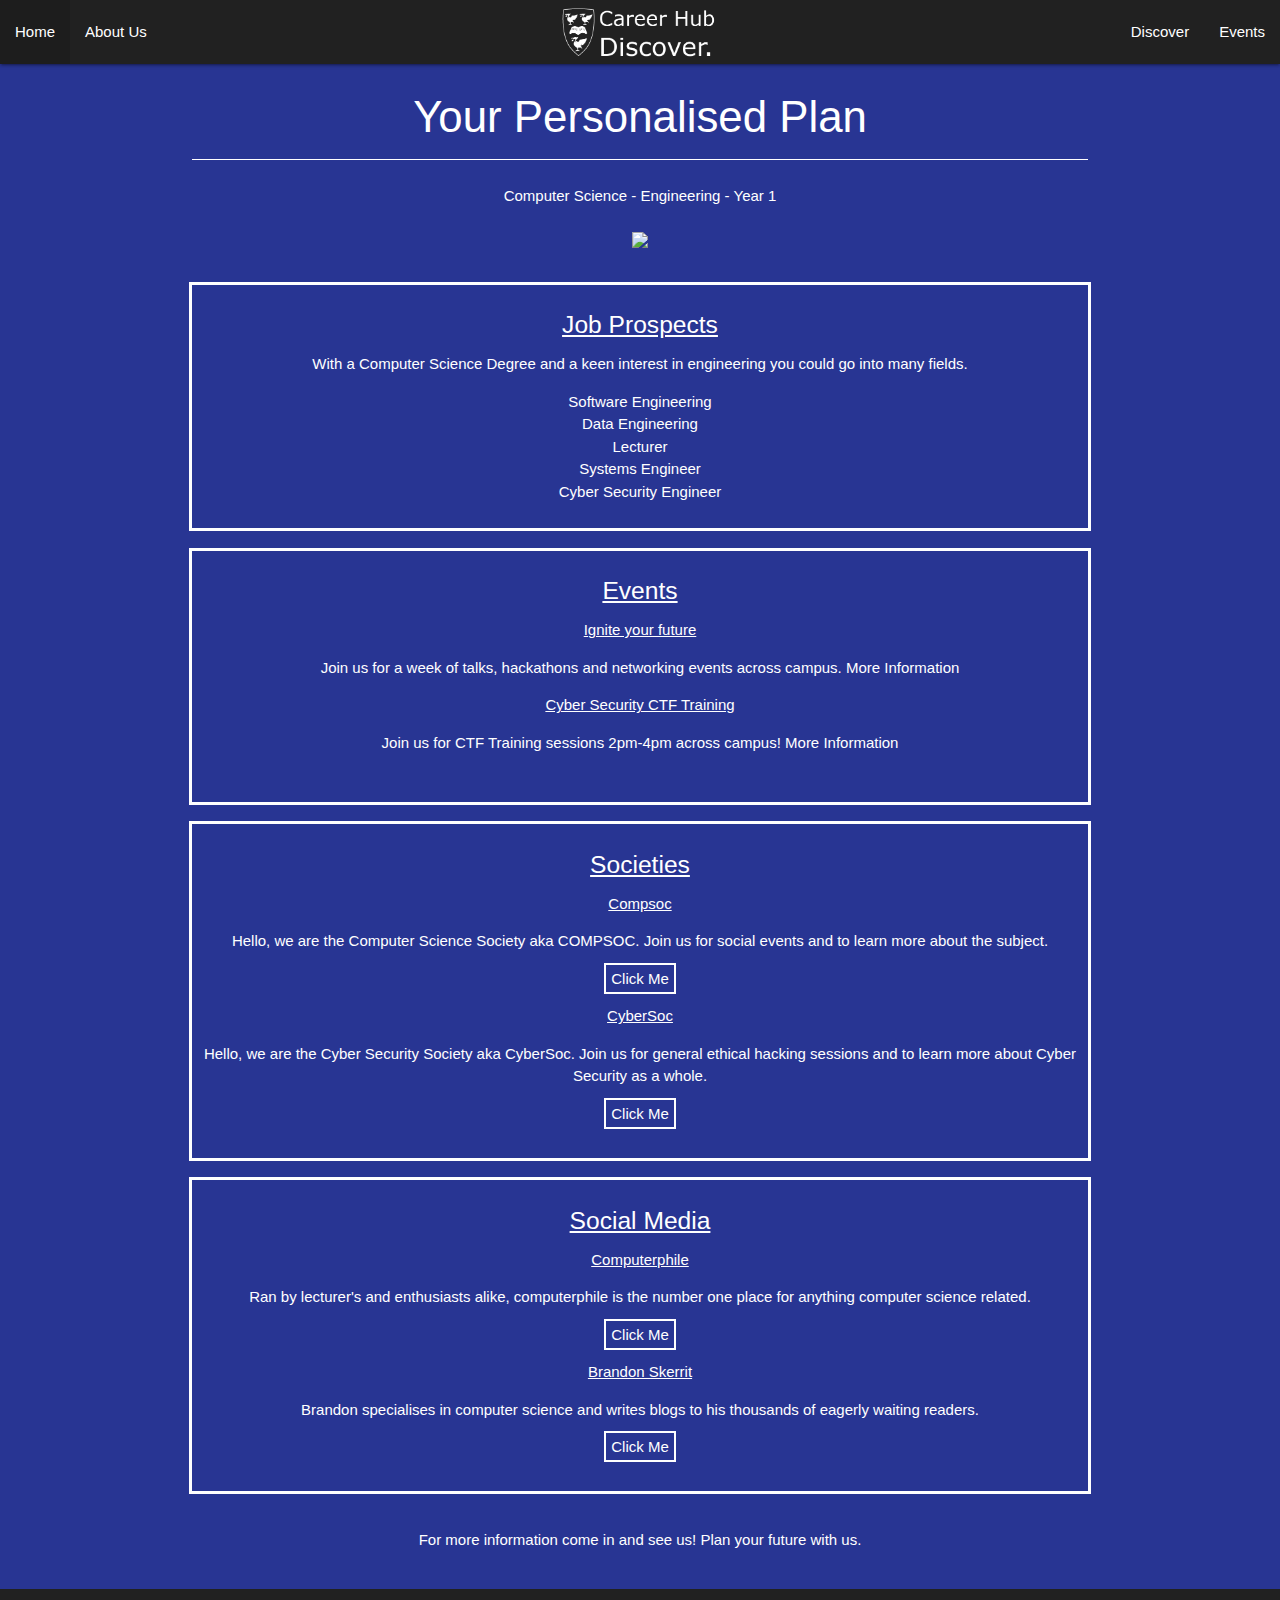
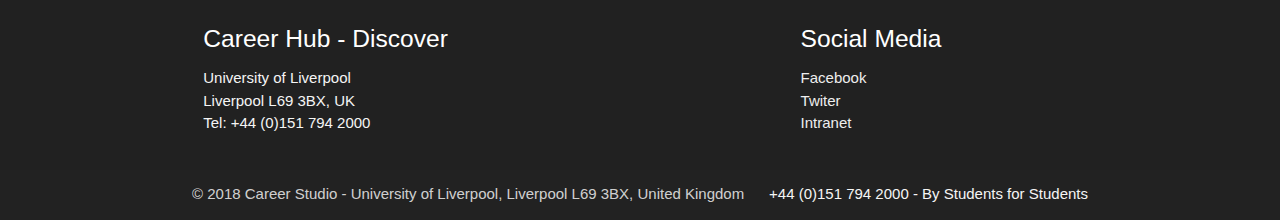
==== Output.html @ 16ace49c "First Done" ====
<!DOCTYPE html>
<html lang="en" style="scroll-behavior: smooth;">
<head>
    <meta charset="UTF-8">
    <meta name="viewport" content="width=device-width, initial-scale=1.0">
    <link rel="stylesheet" href="https://cdnjs.cloudflare.com/ajax/libs/materialize/1.0.0/css/materialize.min.css">
    <link href="https://fonts.googleapis.com/icon?family=Material+Icons" rel="stylesheet">
    <link rel="stylesheet" href="Style.css">
    <script src="https://cdnjs.cloudflare.com/ajax/libs/materialize/1.0.0/js/materialize.min.js"></script>
    <meta http-equiv="X-UA-Compatible" content="ie=edge">
    <title>Career Hub - Discover</title>
</head>
<body class="indigo darken-3">
    <nav>
        <div class="nav-wrapper grey darken-4">
            <img src="Logo.png" class="brand-logo center" style="center-align" width="170px" height="67px">             
                <ul id="nav-mobile" class="left hide-on-med-and-down">
                <li><a href="index.html">Home</a></li>
                <li><a href="https://www.liverpool.ac.uk/careers/career-studio/">About Us</a></li>
            </ul>
        
            <ul id="nav-mobile" class="right hide-on-med-and-down">
                <li><a href="#section2">Discover</a></li>
                <li><a href="https://www.liverpool.ac.uk/careers/employment-fairs-and-events/">Events</a></li>
            </ul>
        </div>
    </nav>

    <div class="container" style="center">
        <div class="center white-text"">
            <h3 class="white-text"> Your Personalised Plan </h3>
            <div class="white divider"></div> 
            <p class="white-text" style="outline: 3px solid grey darken-4; padding: 10px"> Computer Science - Engineering - Year 1 </p>
            <img src="Computer Science.jpg" width="500px" style="padding-bottom: 30px">

            <div style="outline: 3px solid white; padding: 10px">
                <h5 class="white-text"><u>Job Prospects</u></h5>
                <p class="white-text"> With a Computer Science Degree and a keen interest in engineering you could go into many fields. </p>
                <ul>
                    <li> Software Engineering </li>
                    <li> Data Engineering </li>
                    <li> Lecturer </li>
                    <li> Systems Engineer </li>
                    <li> Cyber Security Engineer </li>
                </ul>
            </div>
            <br>
            <div style="outline: 3px solid white; padding: 10px">
                <h5 class="white-text"><u>Events</u></h5>
                <p><u>Ignite your future</u></p>
                <p>
                    Join us for a week of talks, hackathons and networking events across campus. 

                    More Information

                </p>
                <p><u>Cyber Security CTF Training</u></p>
                <p>
                    Join us for CTF Training sessions 2pm-4pm across campus!

                    More Information

                </p>
                
                <br>
            </div>
            <br>
            <div style="outline: 3px solid white; padding: 10px">
                <h5 class="white-text"><u>Societies</u></h5>
                <p><u>Compsoc</u></p>
                <p>
                    Hello, we are the Computer Science Society aka COMPSOC. Join us for social events and to learn more about the subject.
                </p>                    
                <a href="https://www.liverpoolguild.org/groups/compsoc" style="text-align: center; color: white; outline: 2px solid white; padding: 5px">Click Me</a>  

                </p>
                <p><u>CyberSoc</u></p>
                <p>
                    Hello, we are the Cyber Security Society aka CyberSoc. Join us for general ethical hacking sessions and to learn more about Cyber Security as a whole.
                </p>
                <a href="https://www.liverpoolguild.org/groups/cyber-security" style="text-align: center; color: white; outline: 2px solid white; padding: 5px">Click Me</a>
                <br>
                <br>
            </div>
            <br>
            <div style="outline: 3px solid white; padding: 10px">
                <h5 class="white-text"><u>Social Media</u></h5>
                <p><u>Computerphile</u></p>
                <p>
                    Ran by lecturer's and enthusiasts alike, computerphile is the number one place for anything computer science related.
                </p>
                <a href="https://www.youtube.com/channel/UC9-y-6csu5WGm29I7JiwpnA" style="text-align: center; color: white; outline: 2px solid white; padding: 5px">Click Me</a>

                </p>
                <p><u>Brandon Skerrit</u></p>
                <p>
                    Brandon specialises in computer science and writes blogs to his thousands of eagerly waiting readers.
                </p>
                <a href="https://skerritt.blog/" style="text-align: center; color: white; outline: 2px solid white; padding: 5px">Click Me</a>
                <br>
                <br>
            </div>
            <br>
            <p> For more information come in and see us! Plan your future with us. </p>
            <br>
        </div>
    </div>

    <footer class="page-footer grey darken-4">
            <div class="container">
              <div class="row">
                <div class="col l6 s12">
                  <h5 class="white-text">Career Hub - Discover </h5>
                  <p class="grey-text text-lighten-4">University of Liverpool<br>Liverpool L69 3BX,  UK<br> Tel: +44 (0)151 794 2000</p>
                </div>
                <div class="col l4 offset-l2 s12">
                  <h5 class="white-text">Social Media</h5>
                  <ul>
                    <li><a class="grey-text text-lighten-3" href="#!">Facebook</a></li>
                    <li><a class="grey-text text-lighten-3" href="#!">Twiter</a></li>
                    <li><a class="grey-text text-lighten-3" href="#!">Intranet</a></li>
                  </ul>
                </div>
              </div>
            </div>
            <div class="footer-copyright">
              <div class="container">
              © 2018 Career Studio - University of Liverpool, Liverpool L69 3BX, United Kingdom
              <a class="grey-text text-lighten-4 right" href="#!">+44 (0)151 794 2000 - By Students for Students</a>
              </div>
            </div>
          </footer>

</body>
</html>
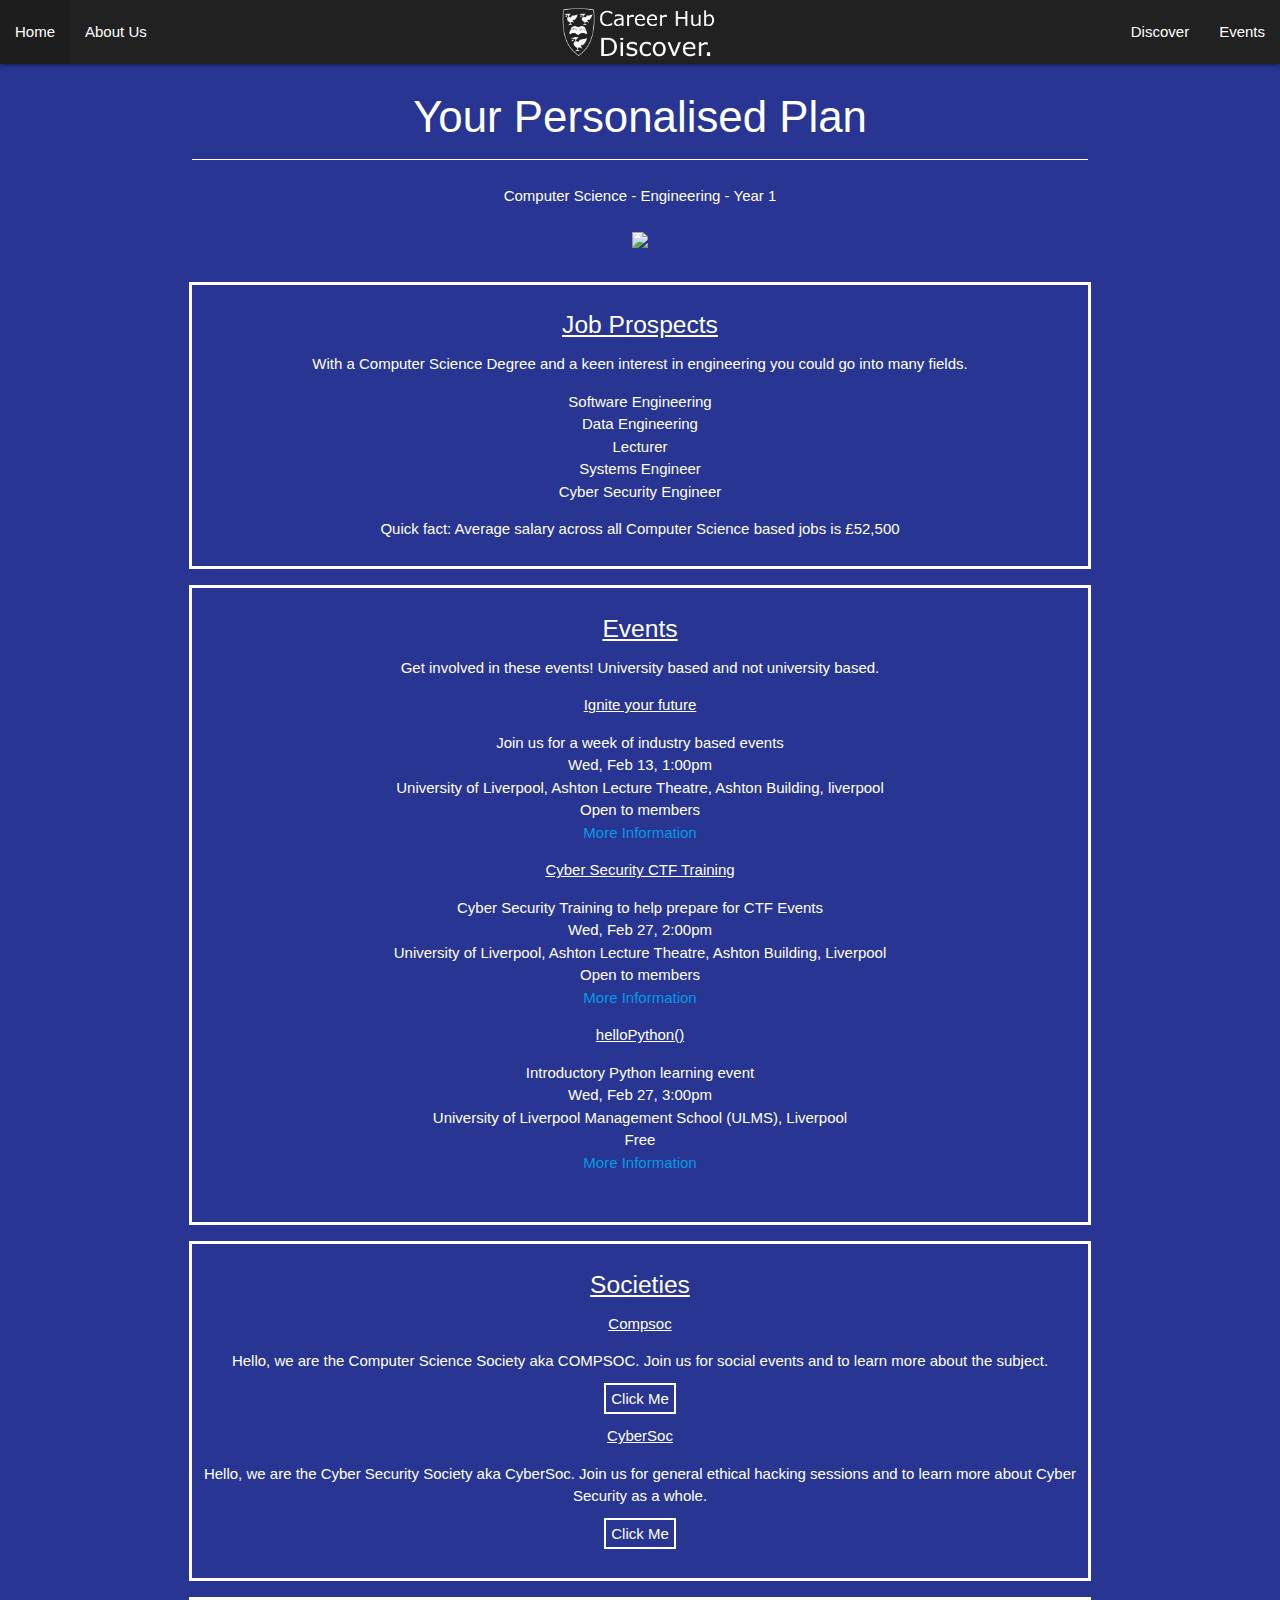
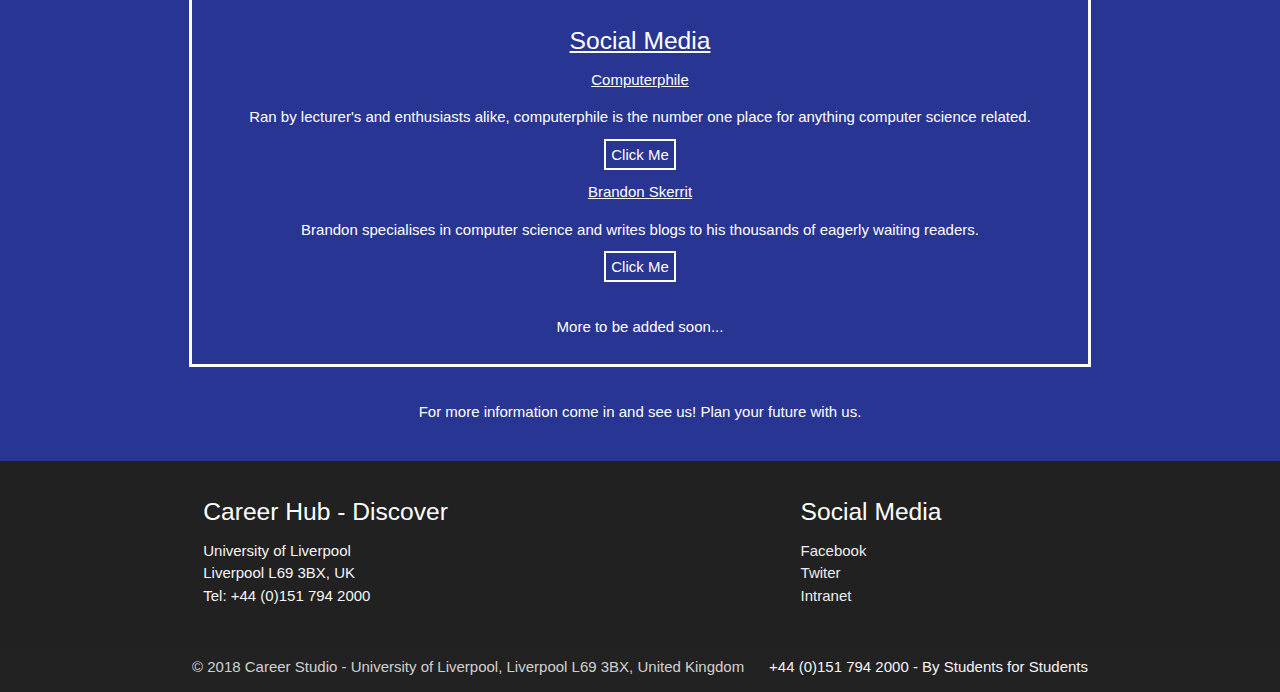
==== commit 9bd05e34: "Added some extra graphics" ====
--- a/Output.html
+++ b/Output.html
@@ -20,7 +20,7 @@
             </ul>
         
             <ul id="nav-mobile" class="right hide-on-med-and-down">
-                <li><a href="#section2">Discover</a></li>
+                <li><a href="index.html/#section2">Discover</a></li>
                 <li><a href="https://www.liverpool.ac.uk/careers/employment-fairs-and-events/">Events</a></li>
             </ul>
         </div>
@@ -43,23 +43,48 @@
                     <li> Systems Engineer </li>
                     <li> Cyber Security Engineer </li>
                 </ul>
+
+                <p> Quick fact: Average salary across all Computer Science based jobs is £52,500 </p>
             </div>
             <br>
             <div style="outline: 3px solid white; padding: 10px">
                 <h5 class="white-text"><u>Events</u></h5>
+                <p> Get involved in these events! University based and not university based. </p>
                 <p><u>Ignite your future</u></p>
                 <p>
-                    Join us for a week of talks, hackathons and networking events across campus. 
-
-                    More Information
-
+                    Join us for a week of industry based events
+                    <br>
+                    Wed, Feb 13, 1:00pm
+                    <br>
+                    University of Liverpool, Ashton Lecture Theatre, Ashton Building, liverpool
+                    <br>
+                    Open to members
+                    <br>
+                    <a href="http://intranet.csc.liv.ac.uk/IYF">More Information</a>
                 </p>
                 <p><u>Cyber Security CTF Training</u></p>
                 <p>
-                    Join us for CTF Training sessions 2pm-4pm across campus!
-
-                    More Information
-
+                    Cyber Security Training to help prepare for CTF Events
+                    <br>
+                    Wed, Feb 27, 2:00pm
+                    <br>
+                    University of Liverpool, Ashton Lecture Theatre, Ashton Building, Liverpool
+                    <br>
+                    Open to members
+                    <br>
+                    <a href="https://www.facebook.com/CyberSocLiverpool/">More Information</a>
+                </p>
+                <p><u>helloPython()</u></p>
+                <p>
+                    Introductory Python learning event
+                    <br>
+                    Wed, Feb 27, 3:00pm
+                    <br>
+                    University of Liverpool Management School (ULMS), Liverpool
+                    <br>
+                    Free
+                    <br>
+                    <a href="https://www.eventbrite.com/e/hellopython-tickets-48283318706?aff=ebdssbdestsearch">More Information</a>
                 </p>
                 
                 <br>
@@ -99,6 +124,7 @@
                 <a href="https://skerritt.blog/" style="text-align: center; color: white; outline: 2px solid white; padding: 5px">Click Me</a>
                 <br>
                 <br>
+                <p> More to be added soon... </p>
             </div>
             <br>
             <p> For more information come in and see us! Plan your future with us. </p>
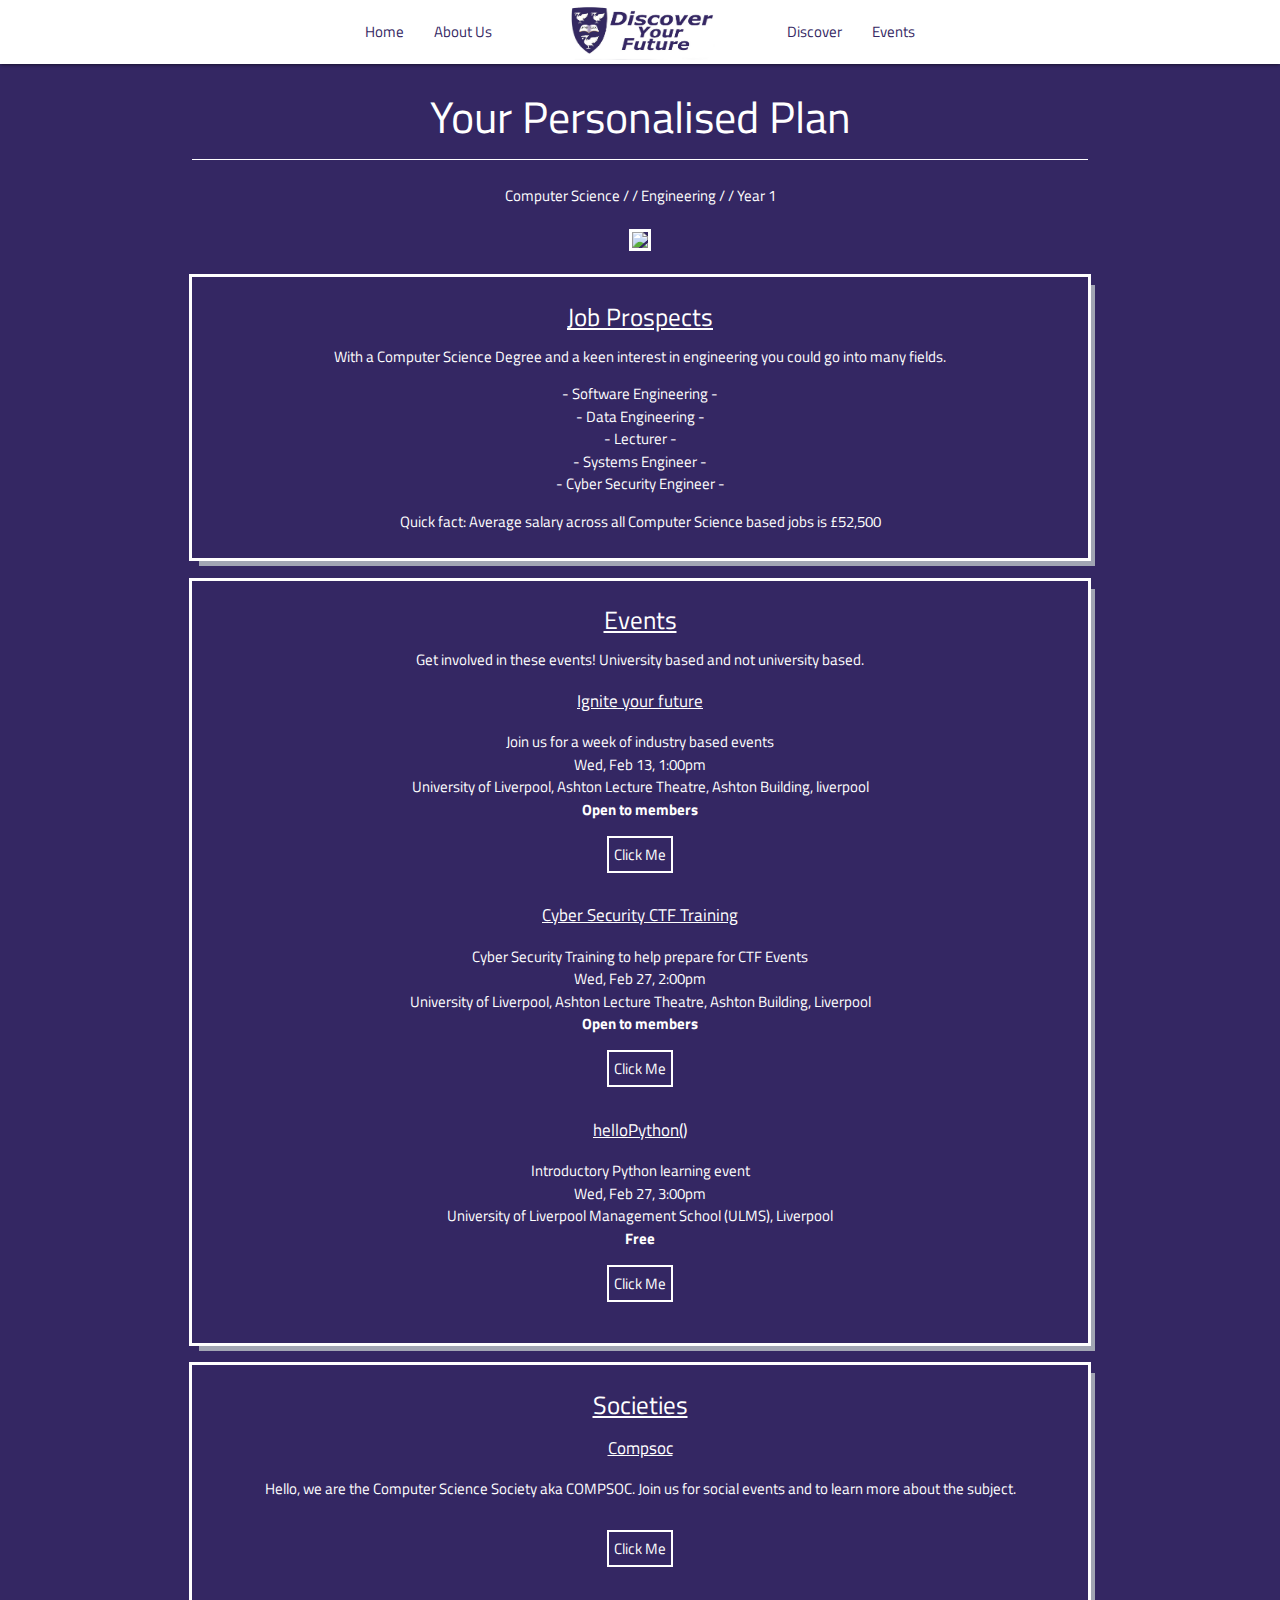
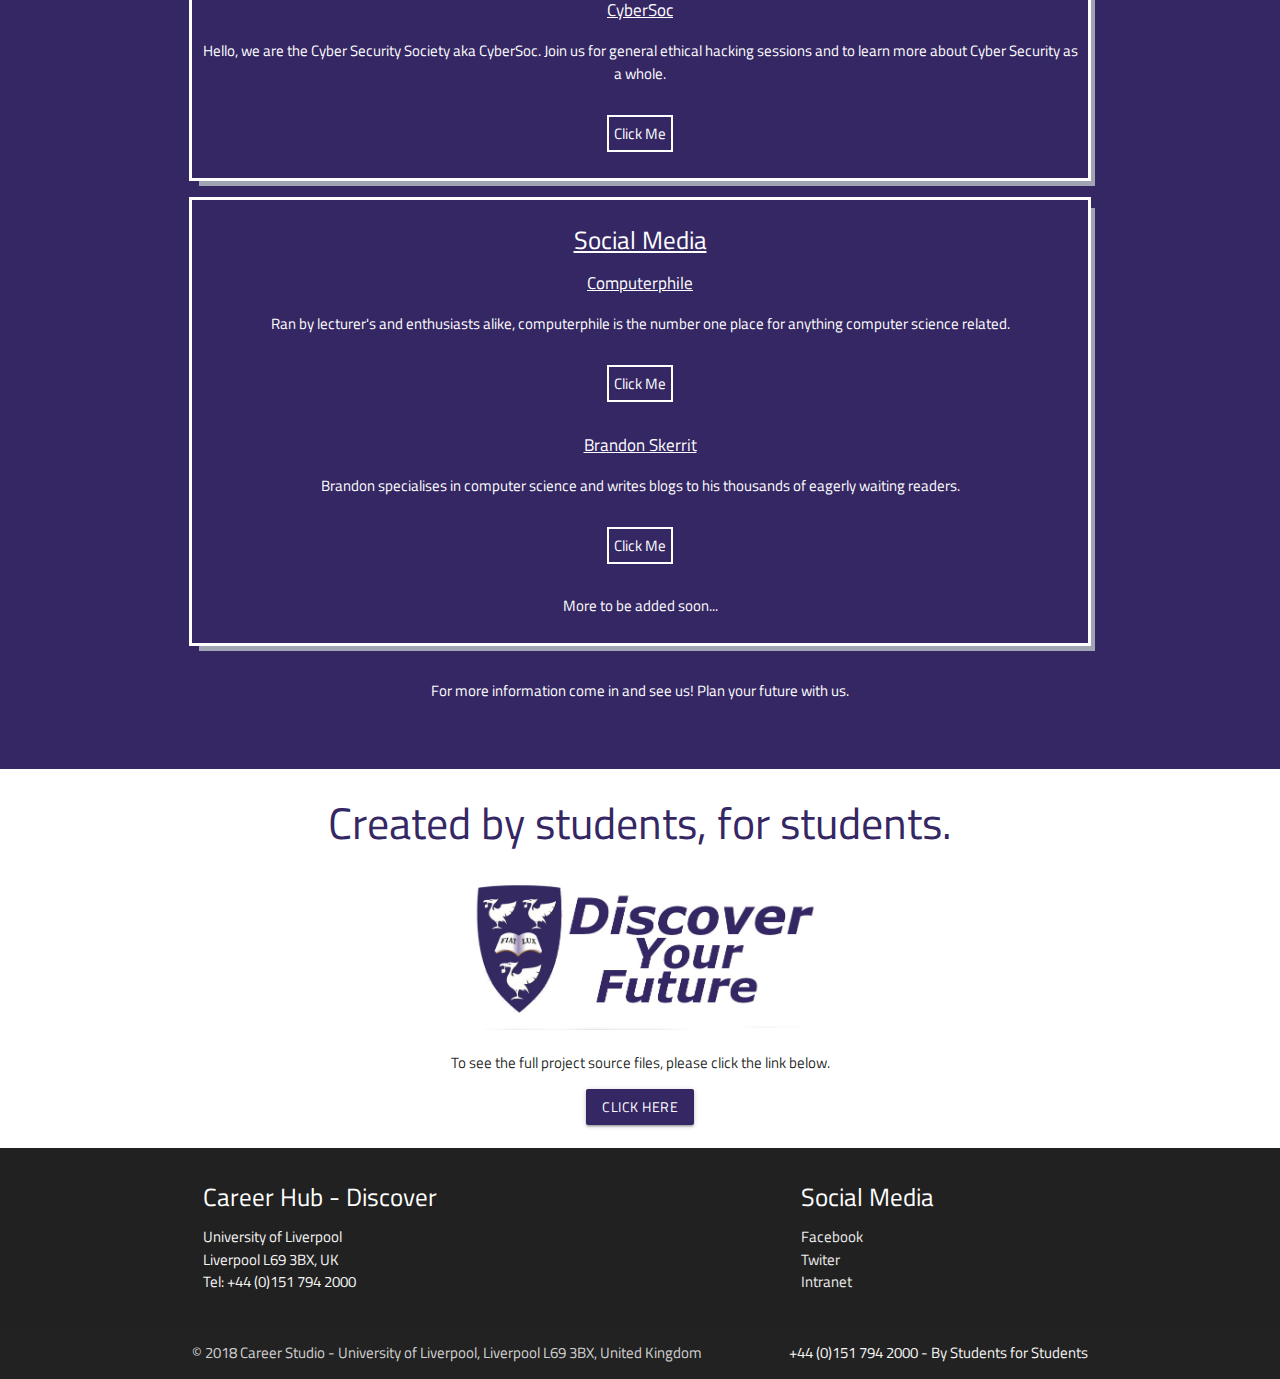
==== commit 141b5482: "Changed Design" ====
--- a/Output.html
+++ b/Output.html
@@ -2,6 +2,7 @@
 <html lang="en" style="scroll-behavior: smooth;">
 <head>
     <meta charset="UTF-8">
+    <link href='https://fonts.googleapis.com/css?family=Titillium Web' rel='stylesheet'>
     <meta name="viewport" content="width=device-width, initial-scale=1.0">
     <link rel="stylesheet" href="https://cdnjs.cloudflare.com/ajax/libs/materialize/1.0.0/css/materialize.min.css">
     <link href="https://fonts.googleapis.com/icon?family=Material+Icons" rel="stylesheet">
@@ -10,18 +11,18 @@
     <meta http-equiv="X-UA-Compatible" content="ie=edge">
     <title>Career Hub - Discover</title>
 </head>
-<body class="indigo darken-3">
+<body style="background-color:#342763">
     <nav>
-        <div class="nav-wrapper grey darken-4">
-            <img src="Logo.png" class="brand-logo center" style="center-align" width="170px" height="67px">             
-                <ul id="nav-mobile" class="left hide-on-med-and-down">
-                <li><a href="index.html">Home</a></li>
-                <li><a href="https://www.liverpool.ac.uk/careers/career-studio/">About Us</a></li>
+        <div class="nav-wrapper white">
+            <img src="Logooo.jpg" class="brand-logo center" style="center-align" width="150px" height="60px">             
+                <ul id="nav-mobile" class="left hide-on-med-and-down" style="padding-left: 350px">
+                <li><a href="index.html" style="color: #342763;">Home</a></li>
+                <li><a href="https://www.liverpool.ac.uk/careers/career-studio/" style="color:#342763">About Us</a></li>
             </ul>
         
-            <ul id="nav-mobile" class="right hide-on-med-and-down">
-                <li><a href="index.html/#section2">Discover</a></li>
-                <li><a href="https://www.liverpool.ac.uk/careers/employment-fairs-and-events/">Events</a></li>
+            <ul id="nav-mobile" class="right hide-on-med-and-down" style="padding-right: 350px">
+                <li><a href="index.html/#section2" style="color:#342763">Discover</a></li>
+                <li><a href="https://www.liverpool.ac.uk/careers/employment-fairs-and-events/" style="color:#342763">Events</a></li>
             </ul>
         </div>
     </nav>
@@ -30,27 +31,30 @@
         <div class="center white-text"">
             <h3 class="white-text"> Your Personalised Plan </h3>
             <div class="white divider"></div> 
-            <p class="white-text" style="outline: 3px solid grey darken-4; padding: 10px"> Computer Science - Engineering - Year 1 </p>
-            <img src="Computer Science.jpg" width="500px" style="padding-bottom: 30px">
+            <p class="white-text" style="outline: 3px solid grey darken-4; padding: 10px"> Computer Science / / Engineering / / Year 1 </p>
+            <img src="Computer Science.jpg" width="500px" style="outline: 3px solid white">
 
-            <div style="outline: 3px solid white; padding: 10px">
+            <br>
+            <br>
+
+            <div style="box-shadow: 7px 8px rgb(161, 165, 179); outline: 3px solid white; padding: 10px">
                 <h5 class="white-text"><u>Job Prospects</u></h5>
                 <p class="white-text"> With a Computer Science Degree and a keen interest in engineering you could go into many fields. </p>
                 <ul>
-                    <li> Software Engineering </li>
-                    <li> Data Engineering </li>
-                    <li> Lecturer </li>
-                    <li> Systems Engineer </li>
-                    <li> Cyber Security Engineer </li>
+                    <li>-  Software Engineering  -</li>
+                    <li>-  Data Engineering  -</li>
+                    <li>-  Lecturer  -</li>
+                    <li>-  Systems Engineer  -</li>
+                    <li>-  Cyber Security Engineer  -</li>
                 </ul>
 
                 <p> Quick fact: Average salary across all Computer Science based jobs is £52,500 </p>
             </div>
             <br>
-            <div style="outline: 3px solid white; padding: 10px">
+            <div style="box-shadow: 7px 8px rgb(161, 165, 179); outline: 3px solid white; padding: 10px">
                 <h5 class="white-text"><u>Events</u></h5>
                 <p> Get involved in these events! University based and not university based. </p>
-                <p><u>Ignite your future</u></p>
+                <p style="font-size: 17px;"><u>Ignite your future</u></p>
                 <p>
                     Join us for a week of industry based events
                     <br>
@@ -58,11 +62,13 @@
                     <br>
                     University of Liverpool, Ashton Lecture Theatre, Ashton Building, liverpool
                     <br>
-                    Open to members
+                    <b>Open to members</b>
                     <br>
-                    <a href="http://intranet.csc.liv.ac.uk/IYF">More Information</a>
+                    <br>
+                    <a href="http://intranet.csc.liv.ac.uk/IYF" style="text-align: center; color: white; outline: 2px solid white; padding: 5px">Click Me</a>
                 </p>
-                <p><u>Cyber Security CTF Training</u></p>
+
+                <p style="font-size: 17px; padding-top: 20px;"><u>Cyber Security CTF Training</u></p>
                 <p>
                     Cyber Security Training to help prepare for CTF Events
                     <br>
@@ -70,11 +76,13 @@
                     <br>
                     University of Liverpool, Ashton Lecture Theatre, Ashton Building, Liverpool
                     <br>
-                    Open to members
+                    <b>Open to members</b>
                     <br>
-                    <a href="https://www.facebook.com/CyberSocLiverpool/">More Information</a>
+                    <br>
+                    <a href="https://www.facebook.com/CyberSocLiverpool/" style="text-align: center; color: white; outline: 2px solid white; padding: 5px">Click Me</a>
                 </p>
-                <p><u>helloPython()</u></p>
+                
+                <p style="font-size: 17px; padding-top: 20px;"><u>helloPython()</u></p>
                 <p>
                     Introductory Python learning event
                     <br>
@@ -82,45 +90,50 @@
                     <br>
                     University of Liverpool Management School (ULMS), Liverpool
                     <br>
-                    Free
+                    <b>Free</b>
                     <br>
-                    <a href="https://www.eventbrite.com/e/hellopython-tickets-48283318706?aff=ebdssbdestsearch">More Information</a>
+                    <br>
+                    <a href="https://www.eventbrite.com/e/hellopython-tickets-48283318706?aff=ebdssbdestsearch" style="text-align: center; color: white; outline: 2px solid white; padding: 5px">Click Me</a>
                 </p>
                 
                 <br>
             </div>
             <br>
-            <div style="outline: 3px solid white; padding: 10px">
+            <div style="box-shadow: 7px 8px rgb(161, 165, 179); outline: 3px solid white; padding: 10px">
                 <h5 class="white-text"><u>Societies</u></h5>
-                <p><u>Compsoc</u></p>
+                <p style="font-size: 17px;"><u>Compsoc</u></p>
                 <p>
                     Hello, we are the Computer Science Society aka COMPSOC. Join us for social events and to learn more about the subject.
-                </p>                    
+                </p>
+                <br>                    
                 <a href="https://www.liverpoolguild.org/groups/compsoc" style="text-align: center; color: white; outline: 2px solid white; padding: 5px">Click Me</a>  
 
                 </p>
-                <p><u>CyberSoc</u></p>
+                <p style="font-size: 17px; padding-top: 20px;"><u>CyberSoc</u></p>
                 <p>
                     Hello, we are the Cyber Security Society aka CyberSoc. Join us for general ethical hacking sessions and to learn more about Cyber Security as a whole.
                 </p>
+                <br>
                 <a href="https://www.liverpoolguild.org/groups/cyber-security" style="text-align: center; color: white; outline: 2px solid white; padding: 5px">Click Me</a>
                 <br>
                 <br>
             </div>
             <br>
-            <div style="outline: 3px solid white; padding: 10px">
+            <div style="box-shadow: 7px 8px rgb(161, 165, 179); outline: 3px solid white; padding: 10px">
                 <h5 class="white-text"><u>Social Media</u></h5>
-                <p><u>Computerphile</u></p>
+                <p style="font-size: 17px;"><u>Computerphile</u></p>
                 <p>
                     Ran by lecturer's and enthusiasts alike, computerphile is the number one place for anything computer science related.
                 </p>
+                <br>
                 <a href="https://www.youtube.com/channel/UC9-y-6csu5WGm29I7JiwpnA" style="text-align: center; color: white; outline: 2px solid white; padding: 5px">Click Me</a>
 
                 </p>
-                <p><u>Brandon Skerrit</u></p>
+                <p style="font-size: 17px; padding-top: 20px;"><u>Brandon Skerrit</u></p>
                 <p>
                     Brandon specialises in computer science and writes blogs to his thousands of eagerly waiting readers.
                 </p>
+                <br>
                 <a href="https://skerritt.blog/" style="text-align: center; color: white; outline: 2px solid white; padding: 5px">Click Me</a>
                 <br>
                 <br>
@@ -129,6 +142,19 @@
             <br>
             <p> For more information come in and see us! Plan your future with us. </p>
             <br>
+        </div>
+    </div>
+
+    <div class="white">
+        <div class="container" style="center">
+            <div class="center"> 
+                <h3 style="padding-top: 30px; color: #342763"> Created by students, for students. </h3>
+                <img src="Logooo.jpg" width="40%">
+                <p> To see the full project source files, please click the link below. </p>
+                <a href="https://github.com/AndrewLawler/CareerHubDiscover" class="waves-effect waves-light btn" style="background-color: #342763">Click Here</a>
+                <br>
+                <br>
+            </div>
         </div>
     </div>
 
--- a/Style.css
+++ b/Style.css
@@ -0,0 +1,7 @@
+body {
+    font-family: 'Titillium Web';
+}
+
+nav {
+    color: Blue;
+}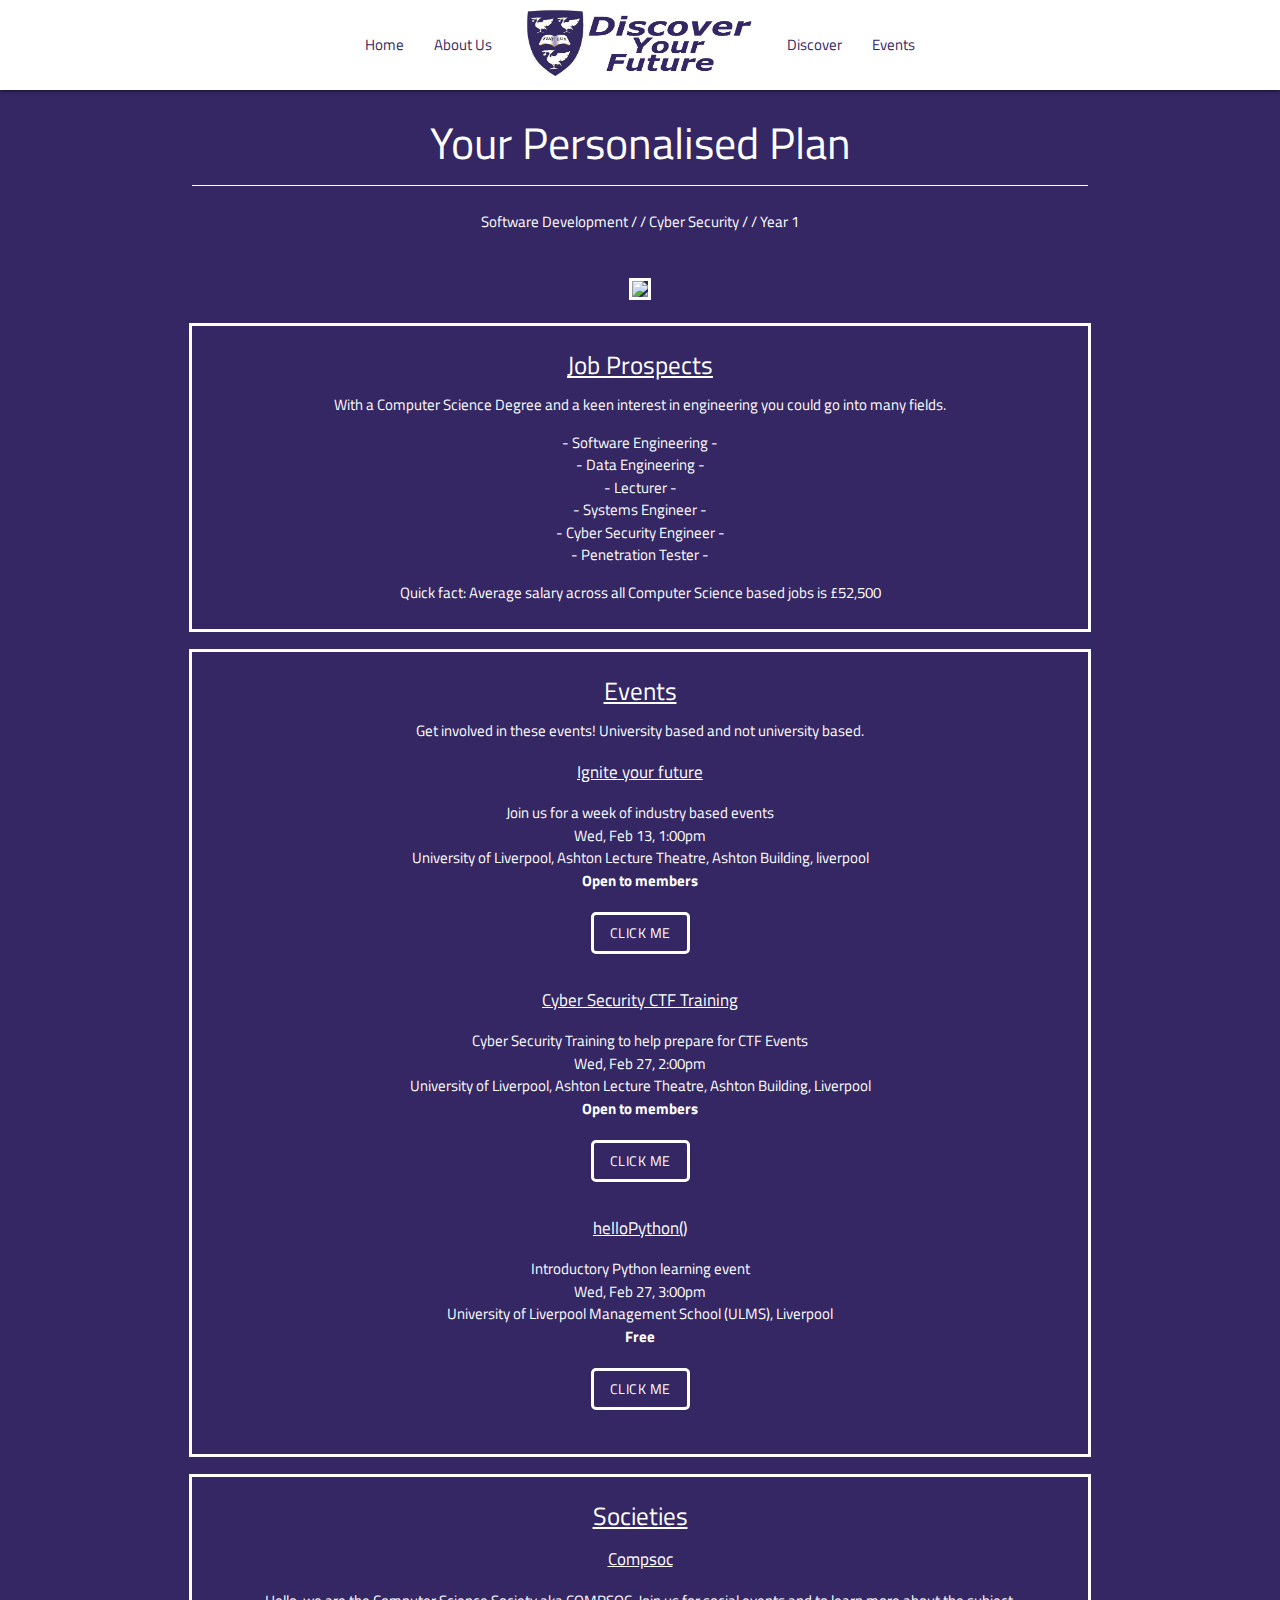
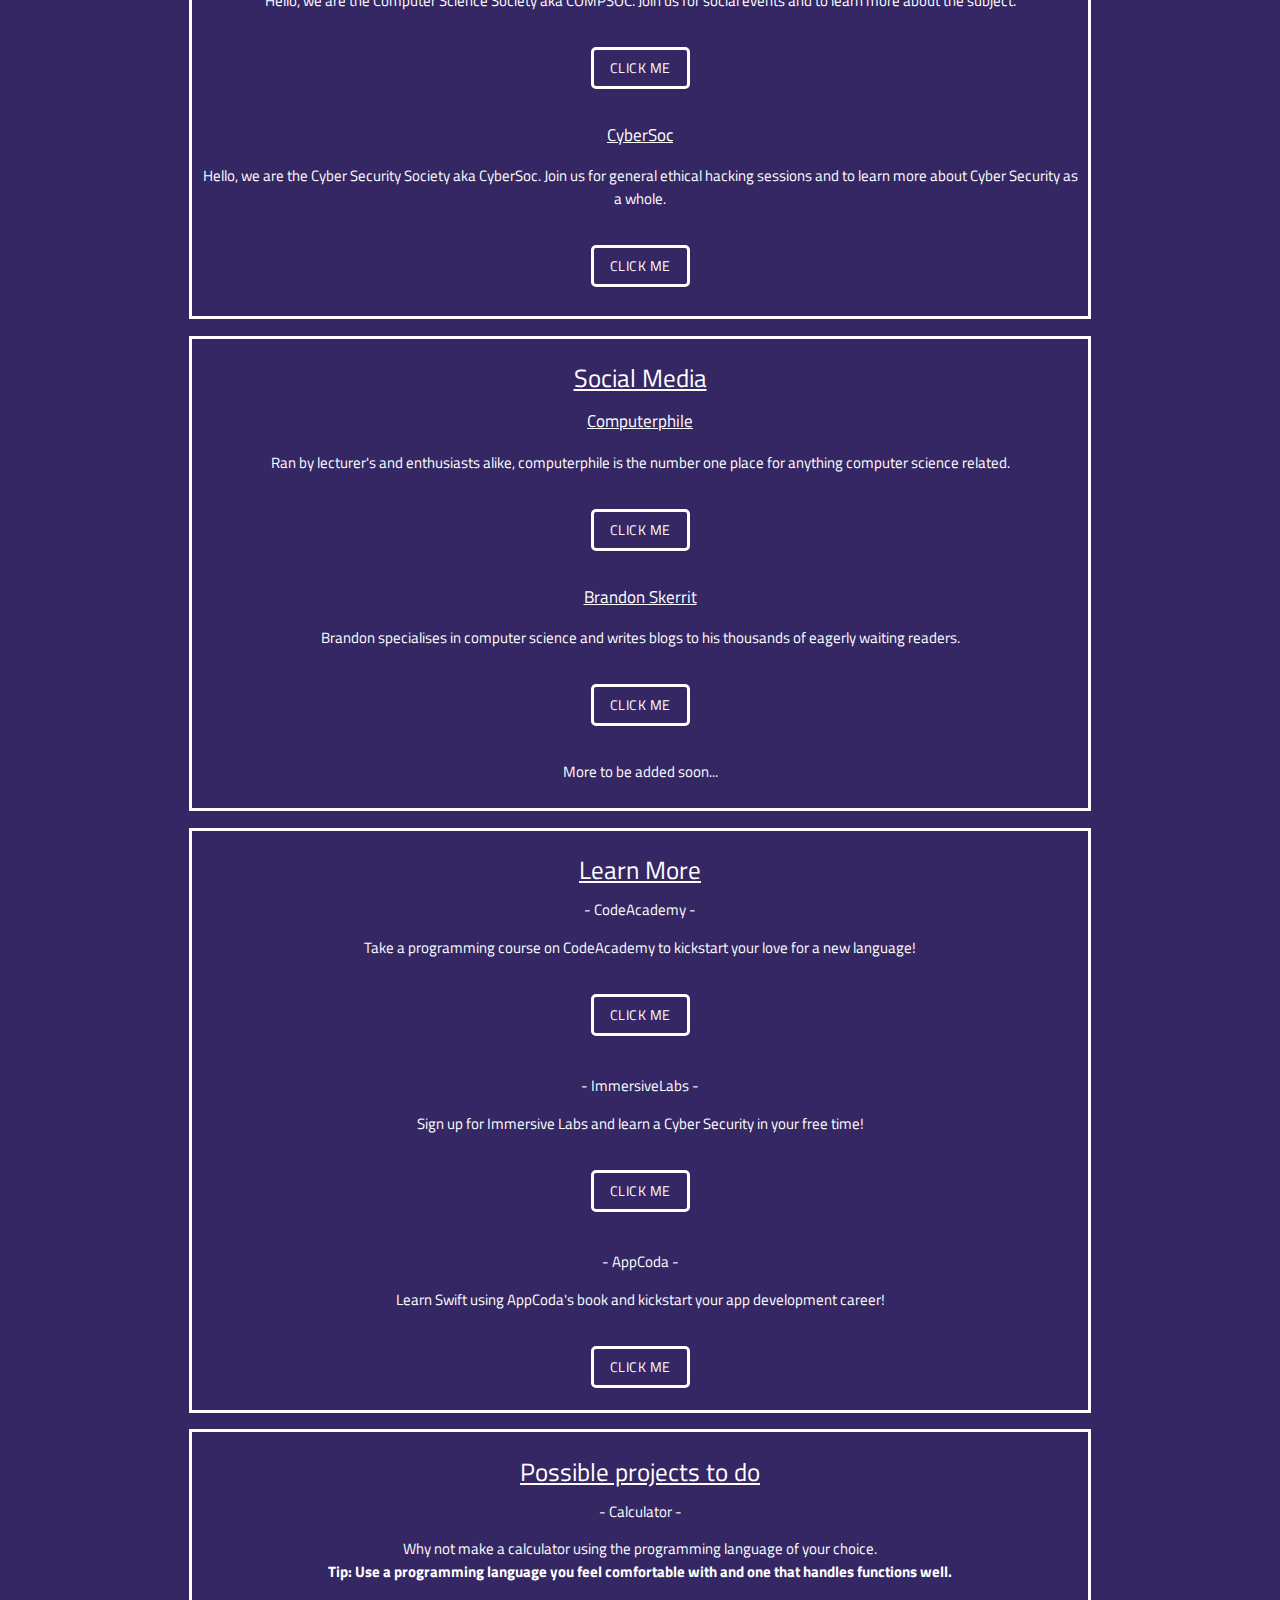
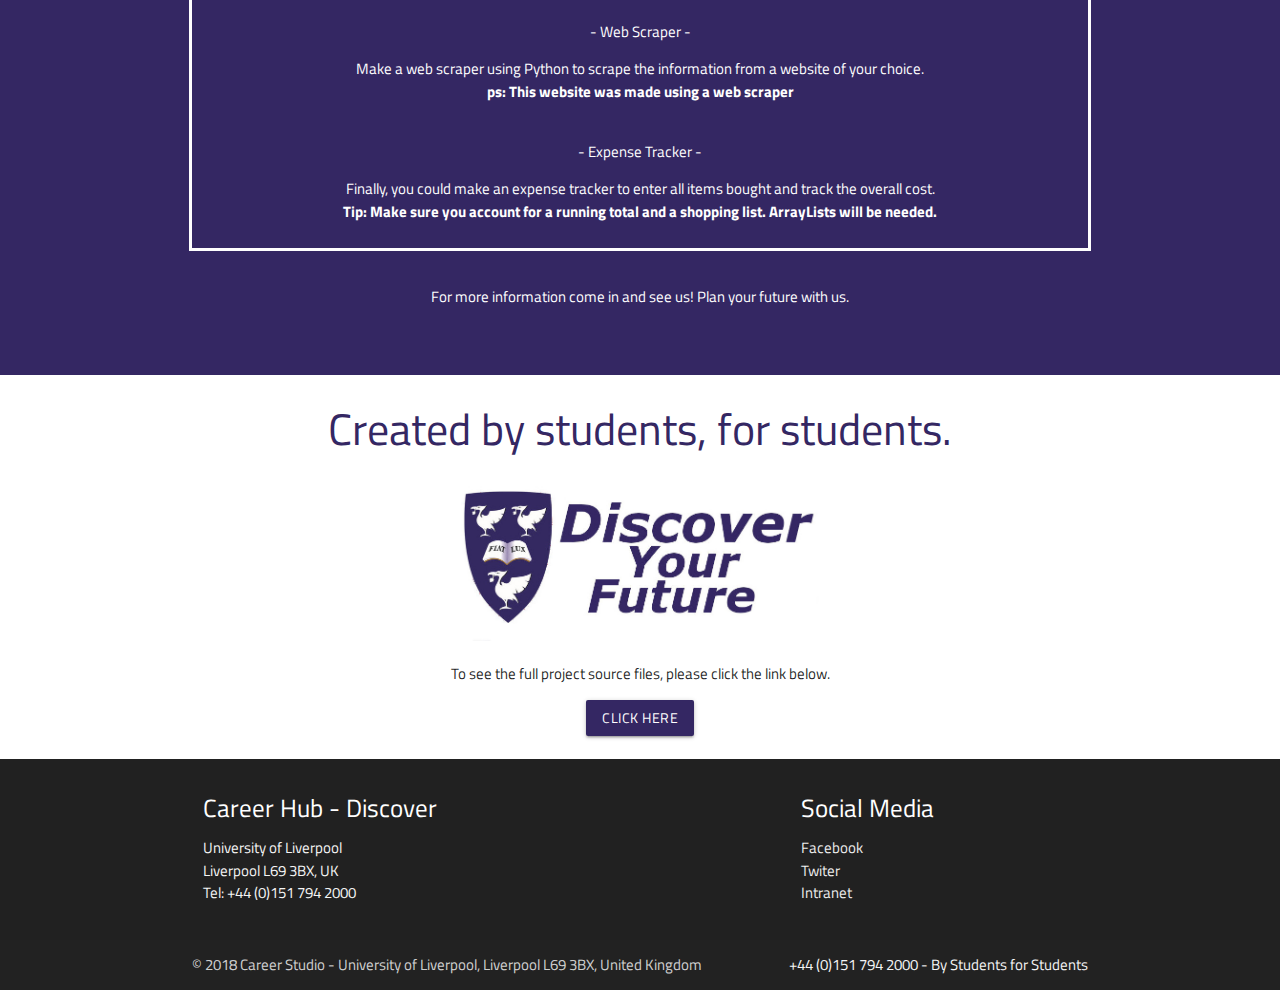
==== commit f8f8e336: "big changes" ====
--- a/Output.html
+++ b/Output.html
@@ -14,7 +14,7 @@
 <body style="background-color:#342763">
     <nav>
         <div class="nav-wrapper white">
-            <img src="Logooo.jpg" class="brand-logo center" style="center-align" width="150px" height="60px">             
+            <img src="Logooo.jpg" class="brand-logo center" style="center-align" width="230px" height="85px">             
                 <ul id="nav-mobile" class="left hide-on-med-and-down" style="padding-left: 350px">
                 <li><a href="index.html" style="color: #342763;">Home</a></li>
                 <li><a href="https://www.liverpool.ac.uk/careers/career-studio/" style="color:#342763">About Us</a></li>
@@ -31,13 +31,14 @@
         <div class="center white-text"">
             <h3 class="white-text"> Your Personalised Plan </h3>
             <div class="white divider"></div> 
-            <p class="white-text" style="outline: 3px solid grey darken-4; padding: 10px"> Computer Science / / Engineering / / Year 1 </p>
-            <img src="Computer Science.jpg" width="500px" style="outline: 3px solid white">
-
-            <br>
-            <br>
-
-            <div style="box-shadow: 7px 8px rgb(161, 165, 179); outline: 3px solid white; padding: 10px">
+            <p class="white-text" style="outline: 3px solid grey darken-4; padding: 10px"> Software Development / / Cyber Security / / Year 1 </p>
+            <br>
+            <img src="Computer Science.jpg" width="520px" style="outline: 3px solid white">
+
+            <br>
+            <br>
+
+            <div style="outline: 3px solid white; padding: 10px">
                 <h5 class="white-text"><u>Job Prospects</u></h5>
                 <p class="white-text"> With a Computer Science Degree and a keen interest in engineering you could go into many fields. </p>
                 <ul>
@@ -46,12 +47,13 @@
                     <li>-  Lecturer  -</li>
                     <li>-  Systems Engineer  -</li>
                     <li>-  Cyber Security Engineer  -</li>
+                    <li>-  Penetration Tester  -</li>
                 </ul>
 
                 <p> Quick fact: Average salary across all Computer Science based jobs is £52,500 </p>
             </div>
             <br>
-            <div style="box-shadow: 7px 8px rgb(161, 165, 179); outline: 3px solid white; padding: 10px">
+            <div style="outline: 3px solid white; padding: 10px">
                 <h5 class="white-text"><u>Events</u></h5>
                 <p> Get involved in these events! University based and not university based. </p>
                 <p style="font-size: 17px;"><u>Ignite your future</u></p>
@@ -65,7 +67,7 @@
                     <b>Open to members</b>
                     <br>
                     <br>
-                    <a href="http://intranet.csc.liv.ac.uk/IYF" style="text-align: center; color: white; outline: 2px solid white; padding: 5px">Click Me</a>
+                    <a href="http://intranet.csc.liv.ac.uk/IYF" class="waves-effect waves-light btn" style="background-color: #342763; outline: 3px solid white">Click Me</a>
                 </p>
 
                 <p style="font-size: 17px; padding-top: 20px;"><u>Cyber Security CTF Training</u></p>
@@ -79,7 +81,7 @@
                     <b>Open to members</b>
                     <br>
                     <br>
-                    <a href="https://www.facebook.com/CyberSocLiverpool/" style="text-align: center; color: white; outline: 2px solid white; padding: 5px">Click Me</a>
+                    <a href="https://www.facebook.com/CyberSocLiverpool/" class="waves-effect waves-light btn" style="background-color: #342763; outline: 3px solid white">Click Me</a>
                 </p>
                 
                 <p style="font-size: 17px; padding-top: 20px;"><u>helloPython()</u></p>
@@ -93,20 +95,20 @@
                     <b>Free</b>
                     <br>
                     <br>
-                    <a href="https://www.eventbrite.com/e/hellopython-tickets-48283318706?aff=ebdssbdestsearch" style="text-align: center; color: white; outline: 2px solid white; padding: 5px">Click Me</a>
+                    <a href="https://www.eventbrite.com/e/hellopython-tickets-48283318706?aff=ebdssbdestsearch"  class="waves-effect waves-light btn" style="background-color: #342763; outline: 3px solid white">Click Me</a>
                 </p>
                 
                 <br>
             </div>
             <br>
-            <div style="box-shadow: 7px 8px rgb(161, 165, 179); outline: 3px solid white; padding: 10px">
+            <div style="outline: 3px solid white; padding: 10px">
                 <h5 class="white-text"><u>Societies</u></h5>
                 <p style="font-size: 17px;"><u>Compsoc</u></p>
                 <p>
                     Hello, we are the Computer Science Society aka COMPSOC. Join us for social events and to learn more about the subject.
                 </p>
                 <br>                    
-                <a href="https://www.liverpoolguild.org/groups/compsoc" style="text-align: center; color: white; outline: 2px solid white; padding: 5px">Click Me</a>  
+                <a href="https://www.liverpoolguild.org/groups/compsoc" class="waves-effect waves-light btn" style="background-color: #342763; outline: 3px solid white">Click Me</a>  
 
                 </p>
                 <p style="font-size: 17px; padding-top: 20px;"><u>CyberSoc</u></p>
@@ -114,19 +116,19 @@
                     Hello, we are the Cyber Security Society aka CyberSoc. Join us for general ethical hacking sessions and to learn more about Cyber Security as a whole.
                 </p>
                 <br>
-                <a href="https://www.liverpoolguild.org/groups/cyber-security" style="text-align: center; color: white; outline: 2px solid white; padding: 5px">Click Me</a>
-                <br>
-                <br>
-            </div>
-            <br>
-            <div style="box-shadow: 7px 8px rgb(161, 165, 179); outline: 3px solid white; padding: 10px">
+                <a href="https://www.liverpoolguild.org/groups/cyber-security" class="waves-effect waves-light btn" style="background-color: #342763; outline: 3px solid white">Click Me</a>
+                <br>
+                <br>
+            </div>
+            <br>
+            <div style="outline: 3px solid white; padding: 10px">
                 <h5 class="white-text"><u>Social Media</u></h5>
                 <p style="font-size: 17px;"><u>Computerphile</u></p>
                 <p>
                     Ran by lecturer's and enthusiasts alike, computerphile is the number one place for anything computer science related.
                 </p>
                 <br>
-                <a href="https://www.youtube.com/channel/UC9-y-6csu5WGm29I7JiwpnA" style="text-align: center; color: white; outline: 2px solid white; padding: 5px">Click Me</a>
+                <a href="https://www.youtube.com/channel/UC9-y-6csu5WGm29I7JiwpnA" class="waves-effect waves-light btn" style="background-color: #342763; outline: 3px solid white">Click Me</a>
 
                 </p>
                 <p style="font-size: 17px; padding-top: 20px;"><u>Brandon Skerrit</u></p>
@@ -134,10 +136,49 @@
                     Brandon specialises in computer science and writes blogs to his thousands of eagerly waiting readers.
                 </p>
                 <br>
-                <a href="https://skerritt.blog/" style="text-align: center; color: white; outline: 2px solid white; padding: 5px">Click Me</a>
+                <a href="https://skerritt.blog/" class="waves-effect waves-light btn" style="background-color: #342763; outline: 3px solid white">Click Me</a>
                 <br>
                 <br>
                 <p> More to be added soon... </p>
+            </div>
+            <br>
+            <div style="outline: 3px solid white; padding: 10px">
+                <h5 class="white-text"><u>Learn More</u></h5>
+                <ul>
+                    <li>-  CodeAcademy  -</li>
+                    <p> Take a programming course on CodeAcademy to kickstart your love for a new language! </p>
+                    <br>
+                    <a href="https://www.codecademy.com/" class="waves-effect waves-light btn" style="background-color: #342763; outline: 3px solid white">Click Me</a>
+                    <br>
+                    <br>
+                    <li style="padding-top: 20px">-  ImmersiveLabs  -</li>
+                    <p> Sign up for Immersive Labs and learn a Cyber Security in your free time! </p>
+                    <br>
+                    <a href="https://immersivelabs.co.uk/" class="waves-effect waves-light btn" style="background-color: #342763; outline: 3px solid white">Click Me</a>
+                    <br>
+                    <br>
+                    <li style="padding-top: 20px">-  AppCoda  -</li>
+                    <p> Learn Swift using AppCoda's book and kickstart your app development career! </p>
+                    <br>
+                    <a href="https://www.appcoda.com/" class="waves-effect waves-light btn" style="background-color: #342763; outline: 3px solid white">Click Me</a>
+                </ul>
+                
+
+
+            </div>
+            <br>
+            <div style="outline: 3px solid white; padding: 10px">
+                <h5 class="white-text"><u>Possible projects to do</u></h5>
+                <ul>
+                    <li>-  Calculator  -</li>
+                    <p> Why not make a calculator using the programming language of your choice.<br> <b> Tip: Use a programming language you feel comfortable with and one that handles functions well.</b></p>
+                    <br>
+                    <li>-  Web Scraper  -</li>
+                    <p> Make a web scraper using Python to scrape the information from a website of your choice. <br><b> ps: This website was made using a web scraper </b></p>
+                    <br>
+                    <li>-  Expense Tracker  -</li>
+                    <p> Finally, you could make an expense tracker to enter all items bought and track the overall cost. <br><b> Tip: Make sure you account for a running total and a shopping list. ArrayLists will be needed.</b></p>
+                </ul>
             </div>
             <br>
             <p> For more information come in and see us! Plan your future with us. </p>
--- a/Style.css
+++ b/Style.css
@@ -4,4 +4,7 @@
 
 nav {
     color: Blue;
+        height: 90px;
+    line-height: 90px;
+}
 }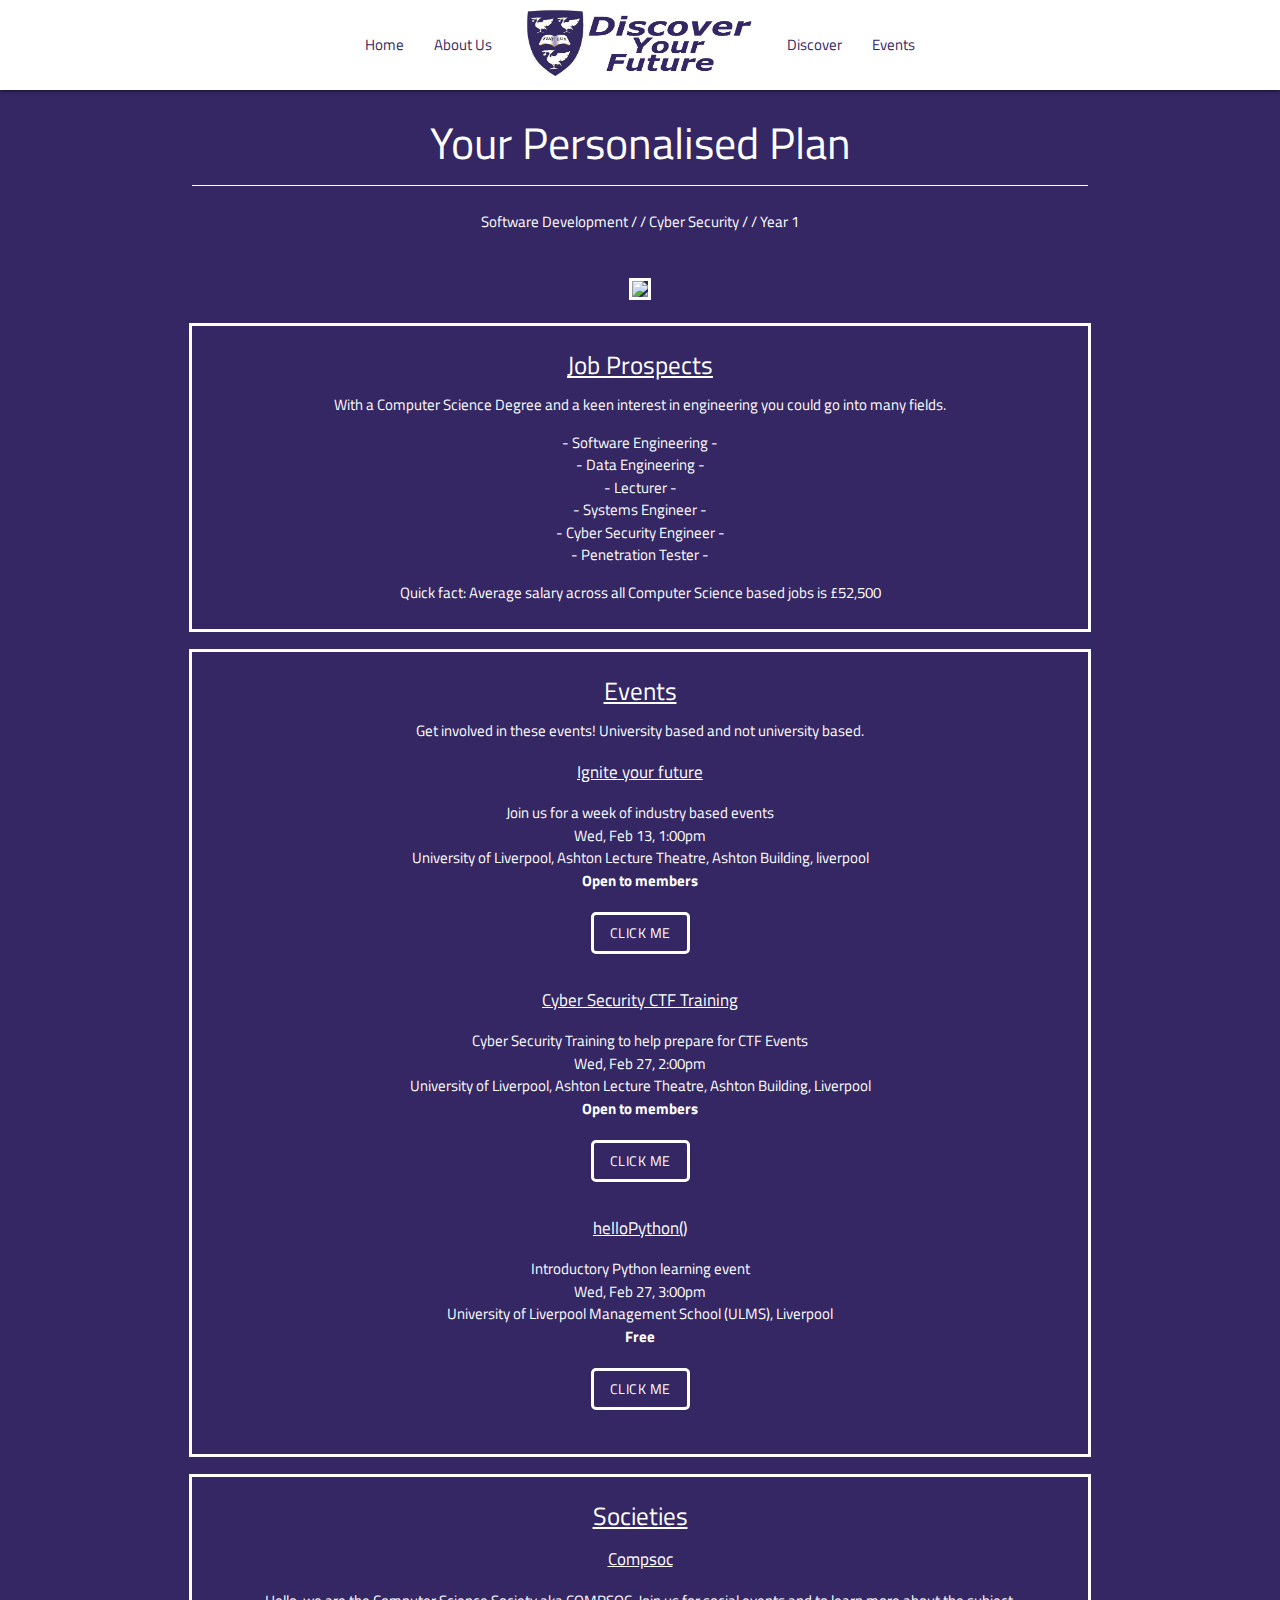
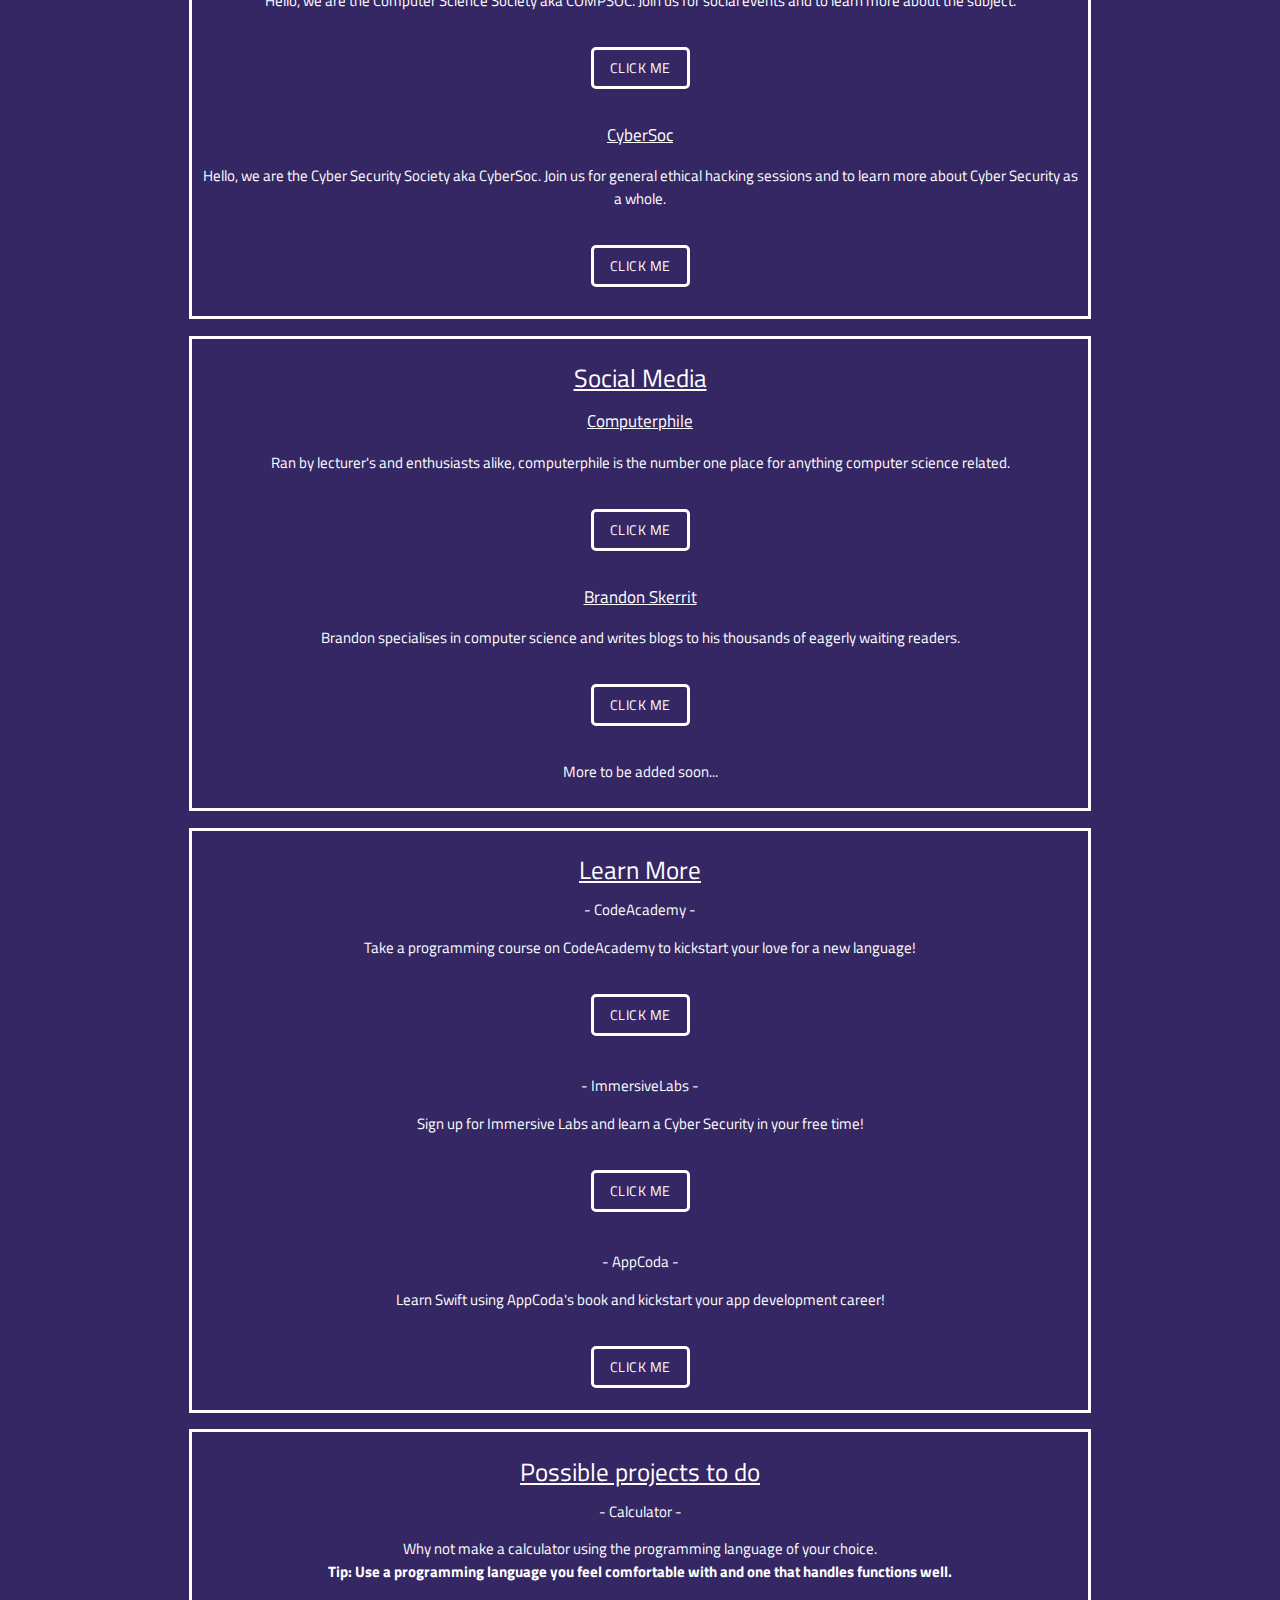
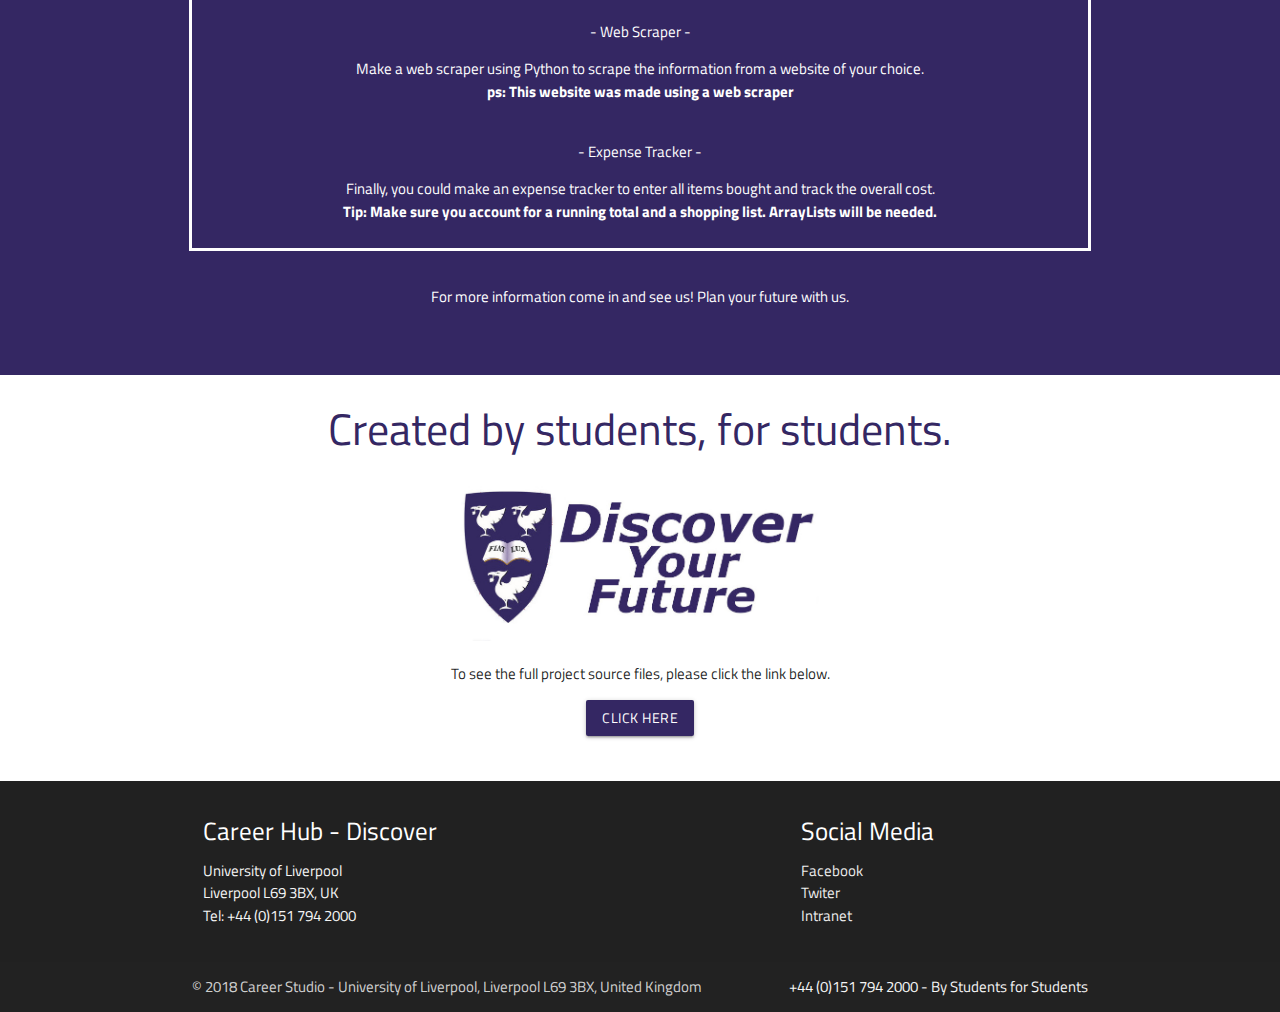
==== commit 10145827: "Final Prototype Complete" ====
--- a/Output.html
+++ b/Output.html
@@ -195,6 +195,7 @@
                 <a href="https://github.com/AndrewLawler/CareerHubDiscover" class="waves-effect waves-light btn" style="background-color: #342763">Click Here</a>
                 <br>
                 <br>
+                <br>
             </div>
         </div>
     </div>
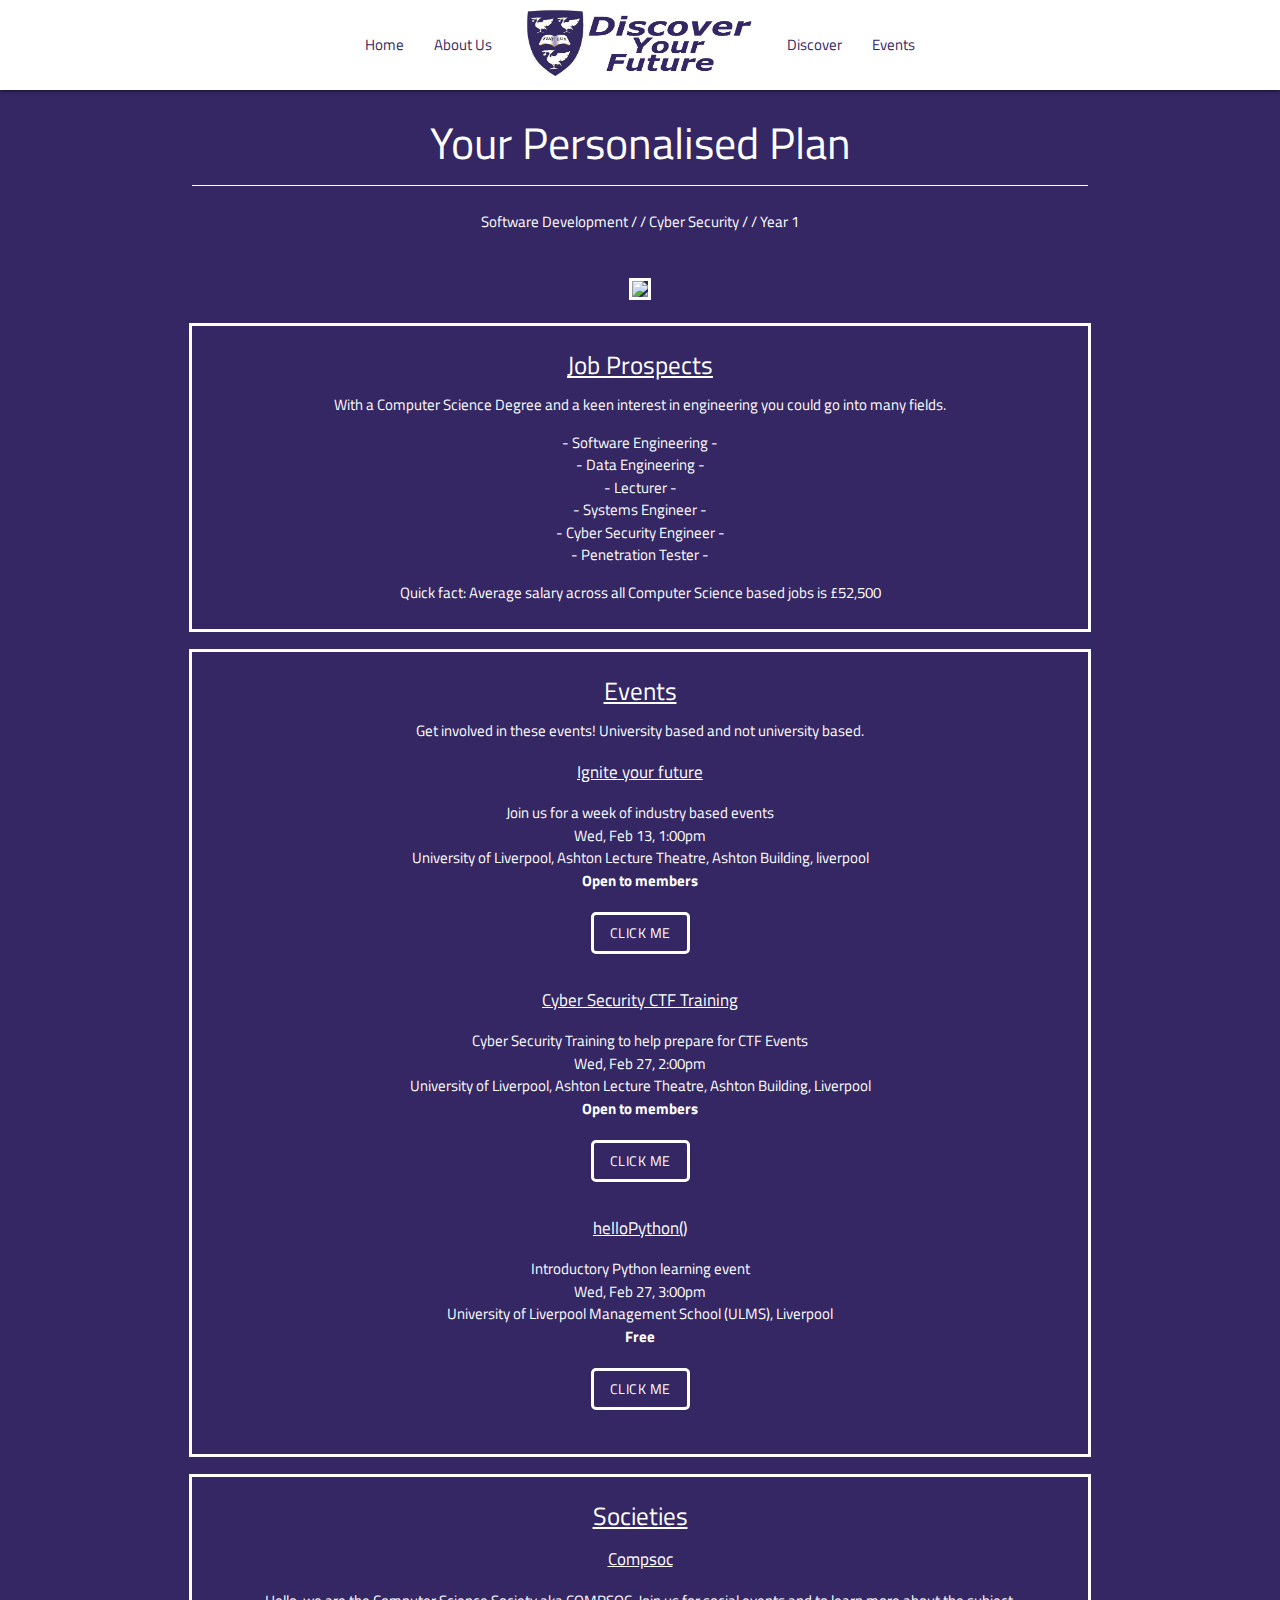
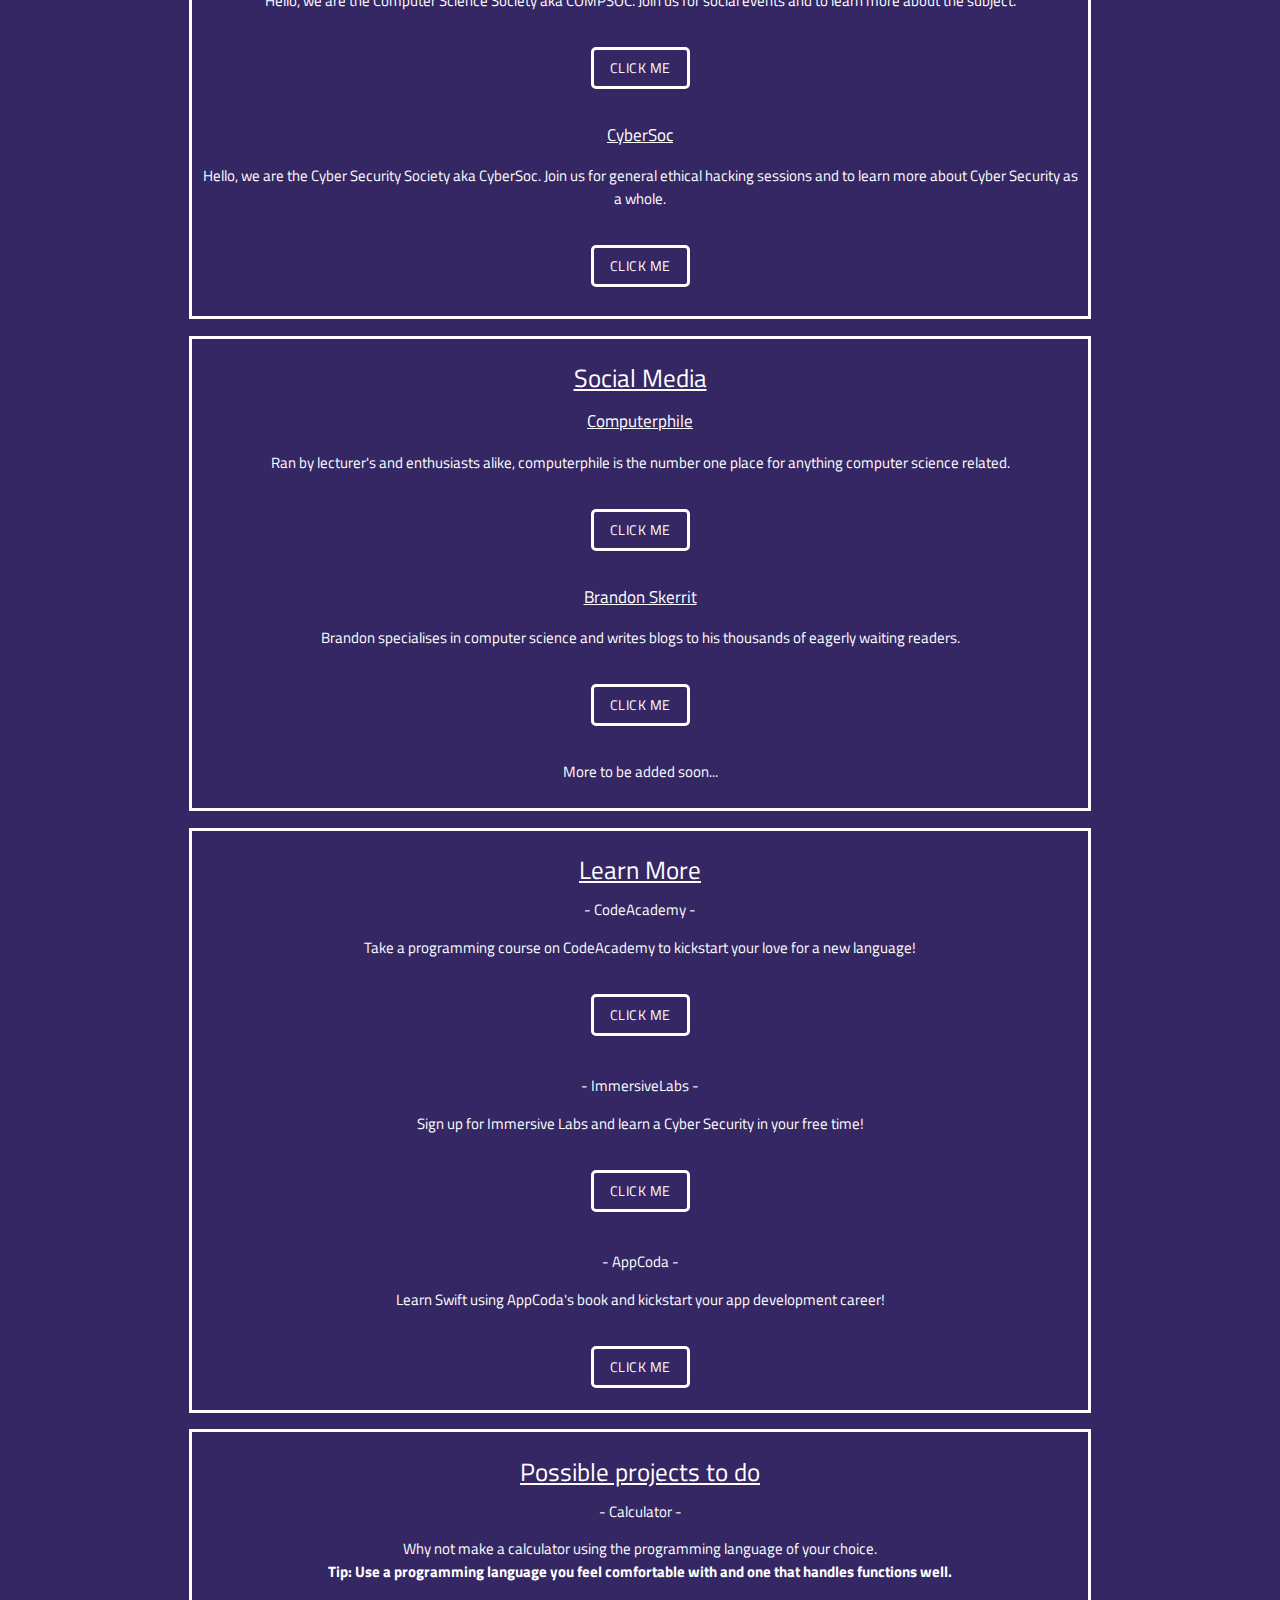
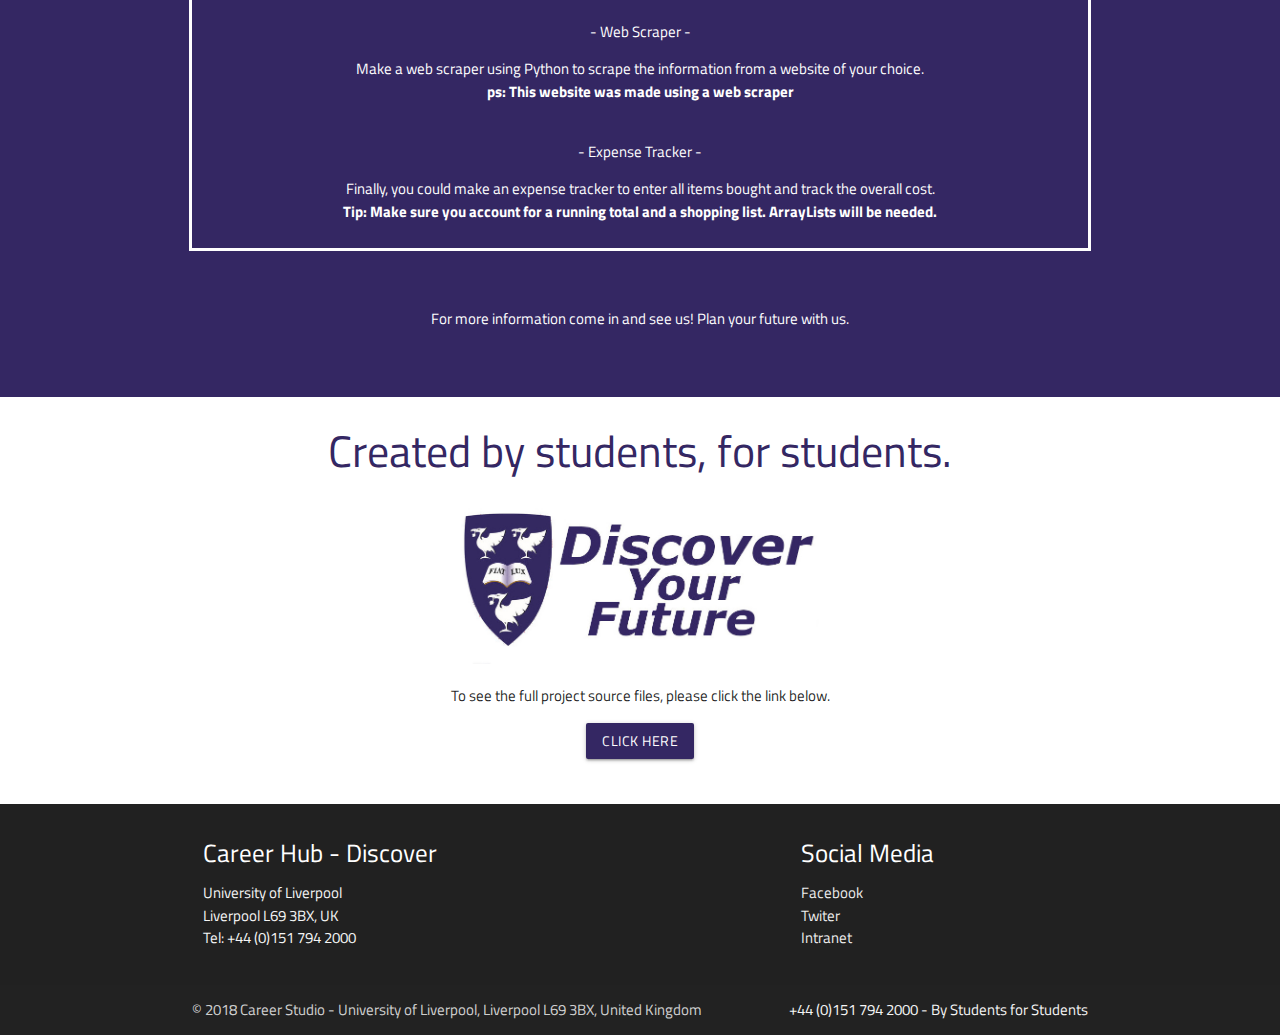
==== commit fbf5c9d1: "V1 For Presentation" ====
--- a/Output.html
+++ b/Output.html
@@ -181,6 +181,7 @@
                 </ul>
             </div>
             <br>
+            <br>
             <p> For more information come in and see us! Plan your future with us. </p>
             <br>
         </div>
